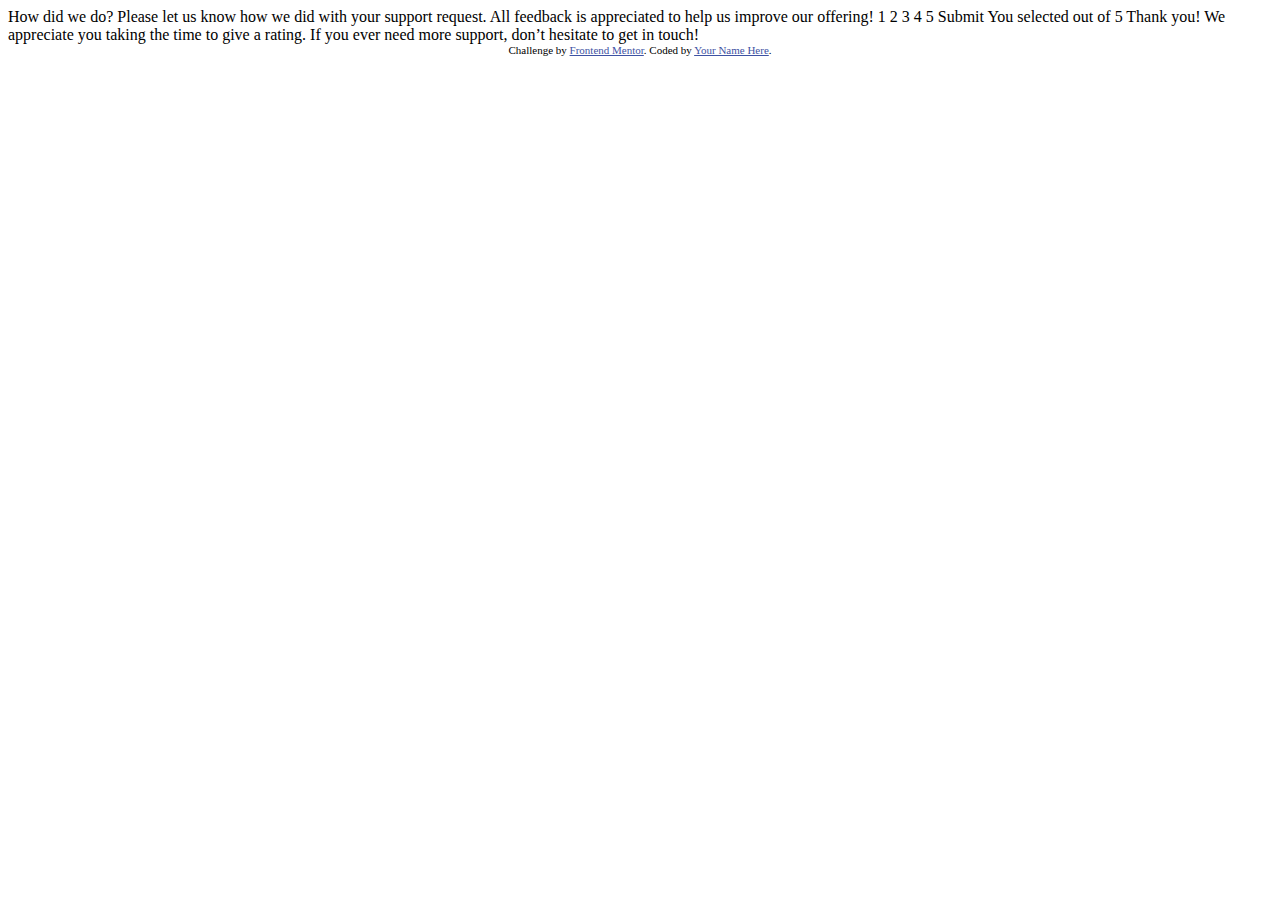
==== index.html @ b82b8ac9 "initial commit" ====
<!DOCTYPE html>
<html lang="en">
<head>
  <meta charset="UTF-8">
  <meta name="viewport" content="width=device-width, initial-scale=1.0"> <!-- displays site properly based on user's device -->

  <link rel="icon" type="image/png" sizes="32x32" href="./images/favicon-32x32.png">
  
  <title>Frontend Mentor | Interactive rating component</title>

  <!-- Feel free to remove these styles or customise in your own stylesheet 👍 -->
  <style>
    .attribution { font-size: 11px; text-align: center; }
    .attribution a { color: hsl(228, 45%, 44%); }
  </style>
</head>
<body>

  <!-- Rating state start -->

  How did we do?

  Please let us know how we did with your support request. All feedback is appreciated 
  to help us improve our offering!

  1 2 3 4 5

  Submit

  <!-- Rating state end -->

  <!-- Thank you state start -->

  You selected <!-- Add rating here --> out of 5

  Thank you!

  We appreciate you taking the time to give a rating. If you ever need more support, 
  don’t hesitate to get in touch!

  <!-- Thank you state end -->

  
  <div class="attribution">
    Challenge by <a href="https://www.frontendmentor.io?ref=challenge" target="_blank">Frontend Mentor</a>. 
    Coded by <a href="#">Your Name Here</a>.
  </div>
</body>
</html>
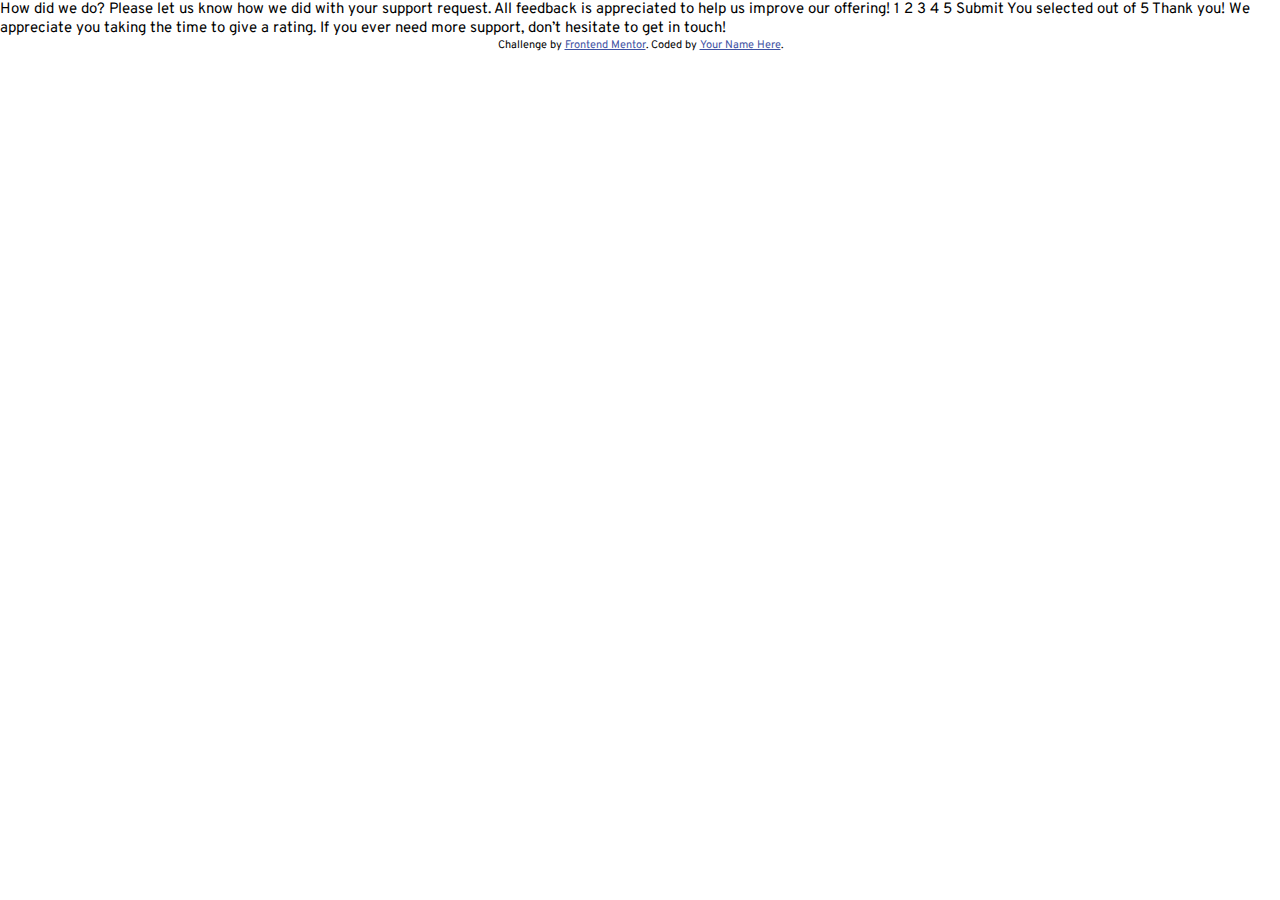
==== commit b563eeb2: "setup index.html and style.css" ====
--- a/index.html
+++ b/index.html
@@ -1,49 +1,57 @@
 <!DOCTYPE html>
 <html lang="en">
-<head>
-  <meta charset="UTF-8">
-  <meta name="viewport" content="width=device-width, initial-scale=1.0"> <!-- displays site properly based on user's device -->
+  <head>
+    <meta charset="UTF-8" />
+    <meta name="viewport" content="width=device-width, initial-scale=1.0" />
+    <!-- displays site properly based on user's device -->
+    <link
+      rel="icon"
+      type="image/png"
+      sizes="32x32"
+      href="./images/favicon-32x32.png"
+    />
+    <link rel="preconnect" href="https://fonts.googleapis.com" />
+    <link rel="preconnect" href="https://fonts.gstatic.com" crossorigin />
+    <link
+      href="https://fonts.googleapis.com/css2?family=Overpass:wght@400;700&display=swap"
+      rel="stylesheet"
+    />
+    <link rel="stylesheet" href="style.css" />
+    <title>Frontend Mentor | Interactive rating component</title>
 
-  <link rel="icon" type="image/png" sizes="32x32" href="./images/favicon-32x32.png">
-  
-  <title>Frontend Mentor | Interactive rating component</title>
+    <!-- Feel free to remove these styles or customise in your own stylesheet 👍 -->
+    <style>
+      .attribution {
+        font-size: 11px;
+        text-align: center;
+      }
+      .attribution a {
+        color: hsl(228, 45%, 44%);
+      }
+    </style>
+  </head>
+  <body>
+    <!-- Rating state start -->
 
-  <!-- Feel free to remove these styles or customise in your own stylesheet 👍 -->
-  <style>
-    .attribution { font-size: 11px; text-align: center; }
-    .attribution a { color: hsl(228, 45%, 44%); }
-  </style>
-</head>
-<body>
+    How did we do? Please let us know how we did with your support request. All
+    feedback is appreciated to help us improve our offering! 1 2 3 4 5 Submit
 
-  <!-- Rating state start -->
+    <!-- Rating state end -->
 
-  How did we do?
+    <!-- Thank you state start -->
 
-  Please let us know how we did with your support request. All feedback is appreciated 
-  to help us improve our offering!
+    You selected
+    <!-- Add rating here -->
+    out of 5 Thank you! We appreciate you taking the time to give a rating. If
+    you ever need more support, don’t hesitate to get in touch!
 
-  1 2 3 4 5
+    <!-- Thank you state end -->
 
-  Submit
-
-  <!-- Rating state end -->
-
-  <!-- Thank you state start -->
-
-  You selected <!-- Add rating here --> out of 5
-
-  Thank you!
-
-  We appreciate you taking the time to give a rating. If you ever need more support, 
-  don’t hesitate to get in touch!
-
-  <!-- Thank you state end -->
-
-  
-  <div class="attribution">
-    Challenge by <a href="https://www.frontendmentor.io?ref=challenge" target="_blank">Frontend Mentor</a>. 
-    Coded by <a href="#">Your Name Here</a>.
-  </div>
-</body>
-</html>+    <div class="attribution">
+      Challenge by
+      <a href="https://www.frontendmentor.io?ref=challenge" target="_blank"
+        >Frontend Mentor</a
+      >. Coded by <a href="#">Your Name Here</a>.
+    </div>
+  </body>
+</html>
--- a/style.css
+++ b/style.css
@@ -0,0 +1,19 @@
+* {
+  box-sizing: border-box;
+  margin: 0;
+  padding: 0;
+}
+
+:root {
+    --orange:hsl(25, 97%, 53%);
+  --white: hsl(0, 0%, 100%);
+  --light-grey: hsl(217, 12%, 63%);
+  --meduim-grey: hsl(216, 12%, 54%);
+  --dark-blue: hsl(213, 19%, 18%);
+  --very-dark-blue: hsl(216, 12%, 8%);
+}
+
+body{
+    font-size: 15px;
+    font-family: 'Overpass', sans-serif;
+}
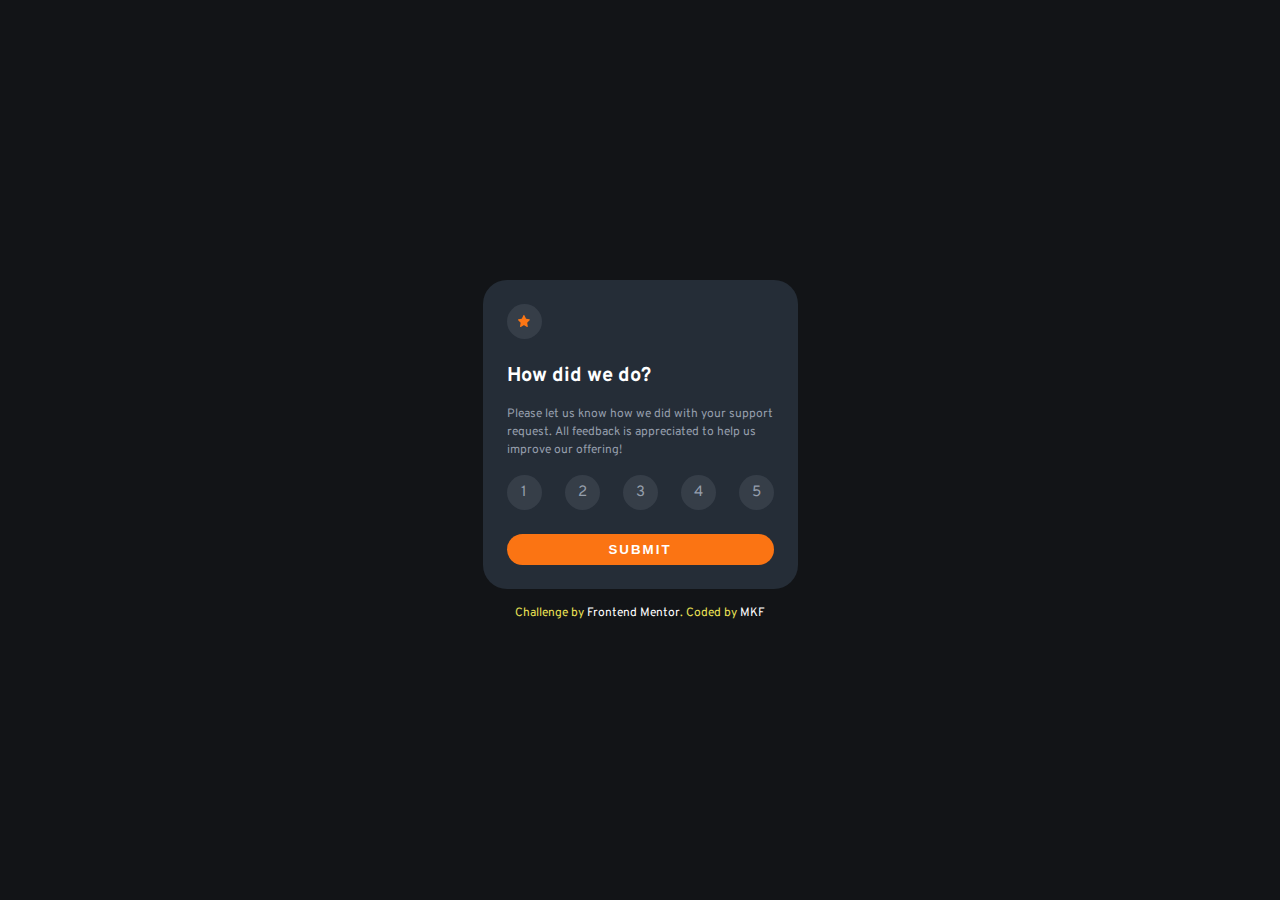
==== commit 55e46a25: "starting code for js" ====
--- a/index.html
+++ b/index.html
@@ -18,40 +18,42 @@
     />
     <link rel="stylesheet" href="style.css" />
     <title>Frontend Mentor | Interactive rating component</title>
-
-    <!-- Feel free to remove these styles or customise in your own stylesheet 👍 -->
-    <style>
-      .attribution {
-        font-size: 11px;
-        text-align: center;
-      }
-      .attribution a {
-        color: hsl(228, 45%, 44%);
-      }
-    </style>
   </head>
   <body>
     <!-- Rating state start -->
 
-    How did we do? Please let us know how we did with your support request. All
-    feedback is appreciated to help us improve our offering! 1 2 3 4 5 Submit
+    <main>
+      <div class="star-div rating">
+        <img src="images/icon-star.svg" alt="icon-star" class="abs-positioning img1"/>
+      </div>
 
-    <!-- Rating state end -->
+      <h1>How did we do?</h1>
+      <p class="main-paragraph">
+        Please let us know how we did with your support request. All feedback is
+        appreciated to help us improve our offering!
+      </p>
+      <div class="rating-div">
+        <div class="rating"><span class="rating-number" data-rating="1">1</span></div>
+        <div class="rating"><span class="rating-number" data-rating="2">2</span></div>
+        <div class="rating"><span class="rating-number" data-rating="3">3</span></div>
+        <div class="rating"><span class="rating-number" data-rating="4">4</span></div>
+        <div class="rating"><span class="rating-number" data-rating="5">5</span></div>
+      </div>
+      <form action="thanks.html" method="get">
+        
+        <input type="number" class="rating-input" hidden>  
+        <button class="btn">Submit</button>
+      </form>
+     
+    </main>
 
-    <!-- Thank you state start -->
-
-    You selected
-    <!-- Add rating here -->
-    out of 5 Thank you! We appreciate you taking the time to give a rating. If
-    you ever need more support, don’t hesitate to get in touch!
-
-    <!-- Thank you state end -->
-
-    <div class="attribution">
+    <footer>
       Challenge by
       <a href="https://www.frontendmentor.io?ref=challenge" target="_blank"
         >Frontend Mentor</a
-      >. Coded by <a href="#">Your Name Here</a>.
-    </div>
+      >. Coded by <a href="#">MKF</a>
+    </footer>
+
+    <script src="app.js"></script>
   </body>
 </html>
--- a/style.css
+++ b/style.css
@@ -5,7 +5,7 @@
 }
 
 :root {
-    --orange:hsl(25, 97%, 53%);
+  --orange: hsl(25, 97%, 53%);
   --white: hsl(0, 0%, 100%);
   --light-grey: hsl(217, 12%, 63%);
   --meduim-grey: hsl(216, 12%, 54%);
@@ -13,7 +13,148 @@
   --very-dark-blue: hsl(216, 12%, 8%);
 }
 
-body{
-    font-size: 15px;
-    font-family: 'Overpass', sans-serif;
+body {
+  font-size: 15px;
+  font-family: "Overpass", sans-serif;
+  display: grid;
+  grid-template-columns: 1fr;
+  place-content: center;
+  background-color: var(--very-dark-blue);
+  min-height: 100vh;
 }
+
+main {
+  display: grid;
+  grid-template-columns: 1fr;
+  max-width: 315px;
+  place-content: center;
+  margin: auto;
+  border-radius: 24px;
+  padding: 24px;
+  background-color: var(--dark-blue);
+}
+.star-div {
+  position: relative;
+}
+.abs-positioning {
+  position: absolute;
+  inset: 0;
+  margin: auto;
+}
+.img1 {
+  width: 12px;
+  height: 12px;
+}
+h1 {
+  color: var(--white);
+  font-size: 20px;
+  margin: 24px 0 16px;
+}
+.main-paragraph{
+  color: var(--light-grey);
+  font-size: 12px;
+  line-height: 1.5;
+  margin-bottom: 16px;
+}
+.rating-div {
+  display: flex;
+  justify-content: space-between;
+  color: var(--light-grey);
+  margin-bottom: 24px;
+}
+.rating {
+  width: 35px;
+  height: 35px;
+  border-radius: 50%;
+  background-color: hsla(217, 12%, 63%, 0.151);
+  position: relative;
+}
+
+.rating-number {
+  position: absolute;
+  color: --light-grey;
+  top: 50%;
+  left: 50%;
+  transform: translate(-50%, -50%);
+}
+
+.btn {
+  background-color: var(--orange);
+  border-radius: 9999px;
+  padding: 8px 12px;
+  color: var(--white);
+  font-weight: 700;
+  text-transform: uppercase;
+  letter-spacing: 2px;
+  border: none;
+  width: 100%;
+}
+
+.btn:active,
+.btn:hover {
+  background-color: var(--white);
+  color: var(--orange);
+  cursor: pointer;
+}
+
+footer {
+  color: rgb(235, 225, 85);
+  text-align: center;
+  margin-top: 16px;
+  font-size: 12px;
+}
+
+footer a {
+  color: white;
+  justify-content: center;
+  text-decoration: none;
+}
+
+.rating:hover {
+  background-color: var(--orange);
+  color: var(--white);
+  cursor: pointer;
+}
+.rating:active {
+  background-color: var(--light-grey);
+  color: var(--white);
+  cursor: pointer;
+}
+
+.thanks-div {
+  display: flex;
+  flex-direction: column;
+  justify-content: center;
+  align-items: center;
+}
+
+.thanks {
+  color: white;
+  font-size: 1.5rem;
+  text-align: center;
+  margin-bottom: 16px;
+
+}
+
+.thanks-words {
+  color: var(--light-grey);
+  text-align: center;
+  font-size: 11px;
+  font-size: 12px;
+}
+
+.selection {
+  color: var(--orange);
+  background-color: hsla(217, 12%, 63%, 0.151);
+  padding: 5px 8px;
+  border-radius: 9999px;
+  margin: 16px;
+  font-size: 12px;
+
+}
+
+.active {
+  background-color: var(--light-grey);
+  color: var(--white);
+  cursor: pointer;
+}
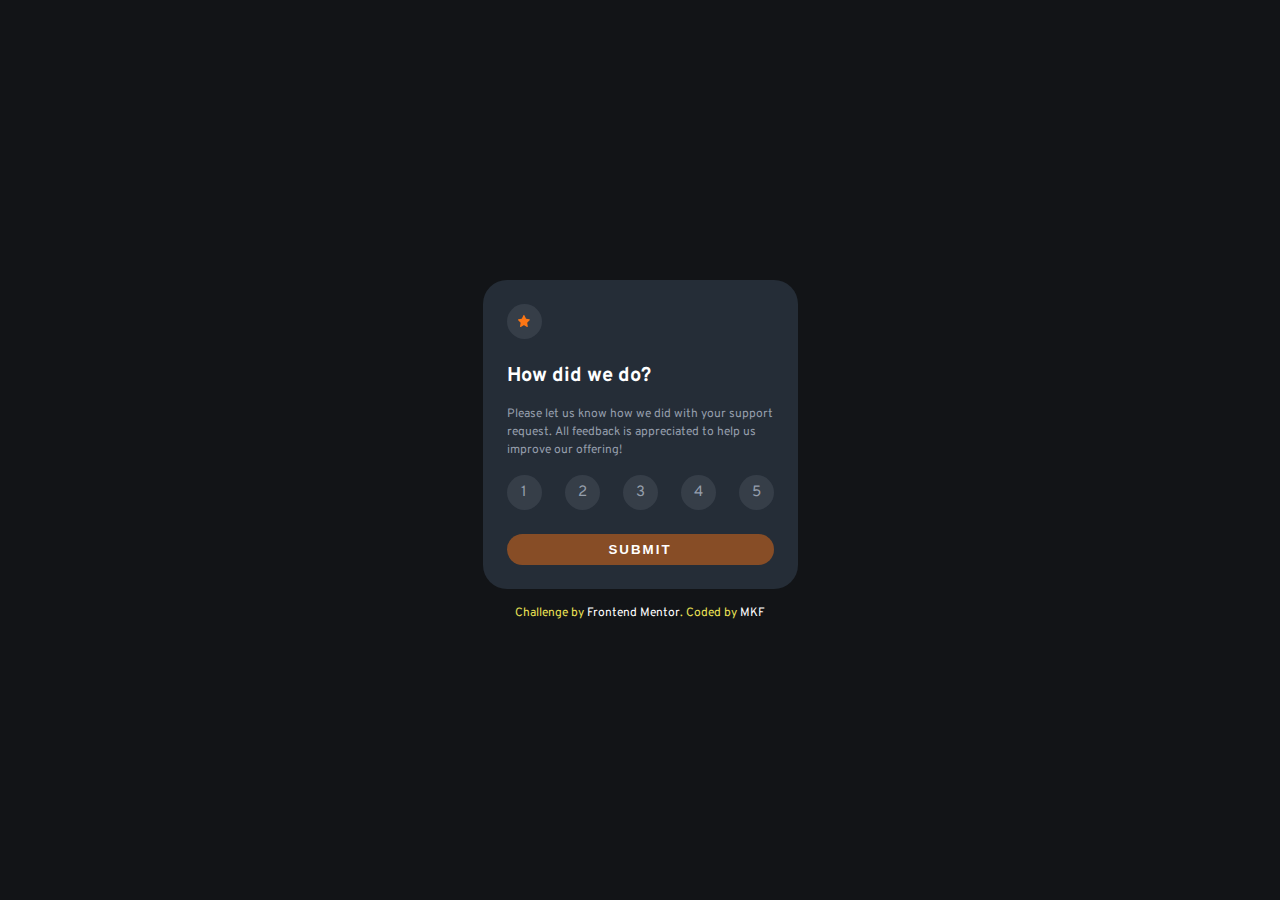
==== commit feeb25d3: "final solution" ====
--- a/index.html
+++ b/index.html
@@ -33,16 +33,16 @@
         appreciated to help us improve our offering!
       </p>
       <div class="rating-div">
-        <div class="rating"><span class="rating-number" data-rating="1">1</span></div>
-        <div class="rating"><span class="rating-number" data-rating="2">2</span></div>
-        <div class="rating"><span class="rating-number" data-rating="3">3</span></div>
-        <div class="rating"><span class="rating-number" data-rating="4">4</span></div>
-        <div class="rating"><span class="rating-number" data-rating="5">5</span></div>
+        <div class="rating"><span class="rating-number">1</span></div>
+        <div class="rating"><span class="rating-number">2</span></div>
+        <div class="rating"><span class="rating-number">3</span></div>
+        <div class="rating"><span class="rating-number">4</span></div>
+        <div class="rating"><span class="rating-number">5</span></div>
       </div>
-      <form action="thanks.html" method="get">
+      <form action="thanks.html" method="GET">
         
-        <input type="number" class="rating-input" hidden>  
-        <button class="btn">Submit</button>
+        <input type="text" class="rating-input" hidden name="rating-level">  
+        <button class="btn" disabled >Submit</button>
       </form>
      
     </main>
--- a/style.css
+++ b/style.css
@@ -6,6 +6,7 @@
 
 :root {
   --orange: hsl(25, 97%, 53%);
+  --orange-opacity: hsla(25, 97%, 53%, 0.459);
   --white: hsl(0, 0%, 100%);
   --light-grey: hsl(217, 12%, 63%);
   --meduim-grey: hsl(216, 12%, 54%);
@@ -97,6 +98,12 @@
   cursor: pointer;
 }
 
+.btn:disabled{
+  background-color: var(--orange-opacity);
+  color: var(--white);
+  cursor: no-drop;
+}
+
 footer {
   color: rgb(235, 225, 85);
   text-align: center;
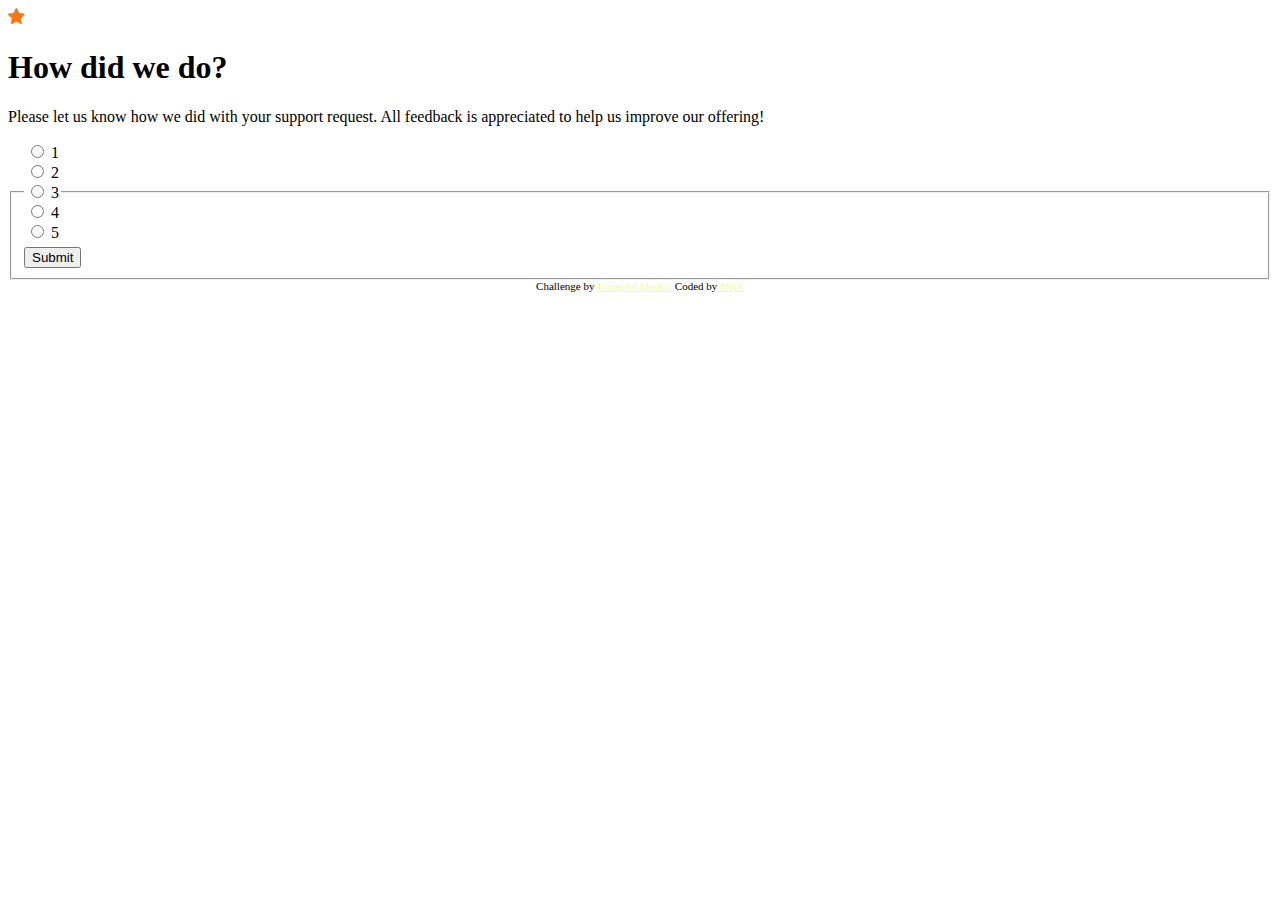
==== commit d7b24de3: "Accessible version" ====
--- a/index.html
+++ b/index.html
@@ -4,6 +4,7 @@
     <meta charset="UTF-8" />
     <meta name="viewport" content="width=device-width, initial-scale=1.0" />
     <!-- displays site properly based on user's device -->
+
     <link
       rel="icon"
       type="image/png"
@@ -16,44 +17,92 @@
       href="https://fonts.googleapis.com/css2?family=Overpass:wght@400;700&display=swap"
       rel="stylesheet"
     />
-    <link rel="stylesheet" href="style.css" />
+    <link rel="stylesheet" href="css/style.css" />
     <title>Frontend Mentor | Interactive rating component</title>
+
+    <!-- Feel free to remove these styles or customise in your own stylesheet 👍 -->
+    <style>
+      .attribution {
+        font-size: 11px;
+        text-align: center;
+      }
+      .attribution a {
+        color: hsl(64, 100%, 75%);
+      }
+    </style>
   </head>
-  <body>
-    <!-- Rating state start -->
-
-    <main>
-      <div class="star-div rating">
-        <img src="images/icon-star.svg" alt="icon-star" class="abs-positioning img1"/>
+  <body class="grid place-content-center min-h-screen bg-VeryDarkBlue">
+    <main
+      class="flex flex-col w-[340px] max-w-[375px] bg-DarkBlue p-[1rem] rounded-xl"
+    >
+      <!-- Rating state start -->
+      <div
+        class="w-[35px] h-[35px] bg-[#959eac27] rounded-full flex items-center justify-center"
+      >
+        <img
+          src="images/icon-star.svg"
+          alt="star orange icon"
+          class="w-[12px] h-[12px]"
+        />
       </div>
-
-      <h1>How did we do?</h1>
-      <p class="main-paragraph">
+      <h1 class="text-white text-2xl pt-4 font-bold">How did we do?</h1>
+      <p class="text-LightGrey pt-4 text-[15px]">
         Please let us know how we did with your support request. All feedback is
         appreciated to help us improve our offering!
       </p>
-      <div class="rating-div">
-        <div class="rating"><span class="rating-number">1</span></div>
-        <div class="rating"><span class="rating-number">2</span></div>
-        <div class="rating"><span class="rating-number">3</span></div>
-        <div class="rating"><span class="rating-number">4</span></div>
-        <div class="rating"><span class="rating-number">5</span></div>
-      </div>
+
       <form action="thanks.html" method="GET">
-        
-        <input type="text" class="rating-input" hidden name="rating-level">  
-        <button class="btn" disabled >Submit</button>
+        <fieldset>
+          <legend>
+            <div class="flex justify-between items-center min-w-[280px] ml-4">
+              <div>
+                <input type="radio" name="rating" value="1" id="one" />
+                <label for="one">1</label>
+              </div>
+              <div>
+                <input type="radio" name="rating" value="2" id="two" />
+                <label for="two">2</label>
+              </div>
+              <div>
+                <input type="radio" name="rating" value="3" id="three" />
+                <label for="three">3</label>
+              </div>
+              <div>
+                <input type="radio" name="rating" value="4" id="four" />
+                <label for="four">4</label>
+              </div>
+              <div>
+                <input type="radio" name="rating" value="5" id="five" />
+                <label for="five">5</label>
+              </div>
+            </div>
+          </legend>
+          <button
+            class="rounded-full bg-Orange w-full font-bold text-white py-[8px] px-[12px] uppercase tracking-[2px] border-none mt-8 hover:bg-white hover:text-Orange"
+          >
+            Submit
+          </button>
+        </fieldset>
       </form>
-     
+
+      <!-- Rating state end -->
+
+      <!-- Thank you state start -->
+      <!-- You selected -->
+      <!-- Add rating here -->
+      <!-- out of 5 Thank you! We appreciate you taking the time to give a rating. If
+      you ever need more support, don’t hesitate to get in touch! -->
+      <!-- Thank you state end -->
     </main>
 
-    <footer>
+    <footer class="attribution text-white mt-16">
       Challenge by
       <a href="https://www.frontendmentor.io?ref=challenge" target="_blank"
         >Frontend Mentor</a
-      >. Coded by <a href="#">MKF</a>
+      >
+      Coded by <a href="#">MKF</a>
     </footer>
 
-    <script src="app.js"></script>
+    <script src="main.js"></script>
   </body>
 </html>
